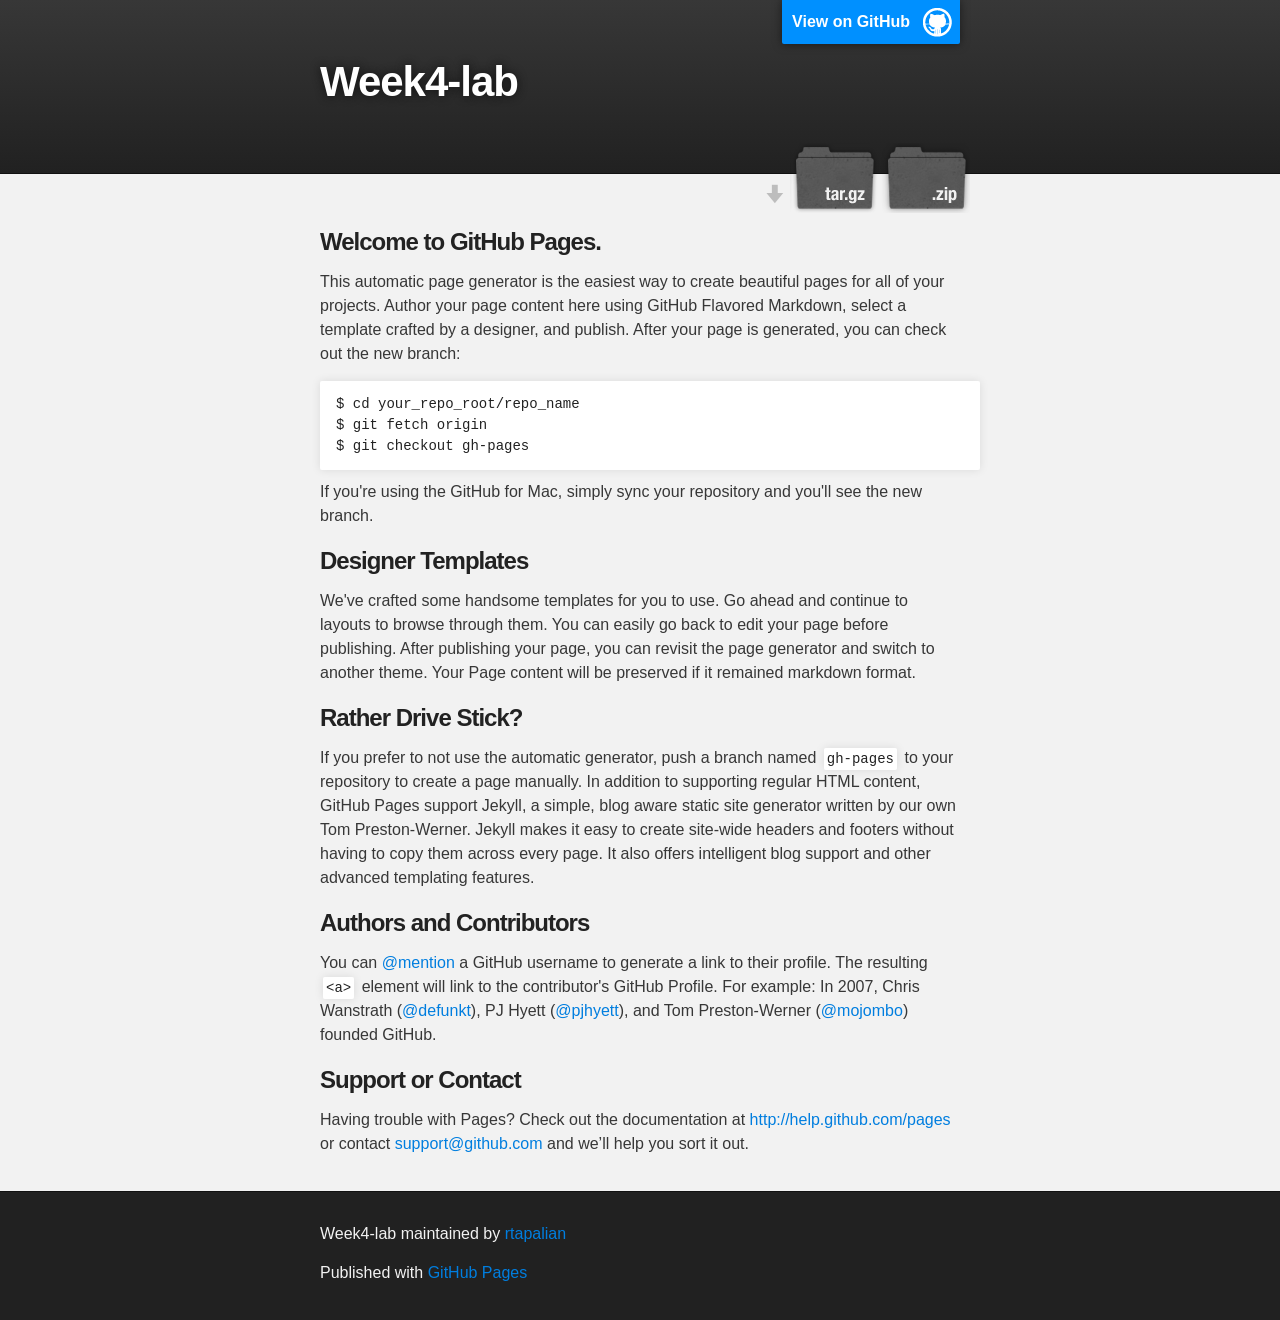
==== index.html @ 987321cd "Create gh-pages branch via GitHub" ====
<!DOCTYPE html>
<html>

  <head>
    <meta charset='utf-8' />
    <meta http-equiv="X-UA-Compatible" content="chrome=1" />
    <meta name="description" content="Week4-lab : " />

    <link rel="stylesheet" type="text/css" media="screen" href="stylesheets/stylesheet.css">

    <title>Week4-lab</title>
  </head>

  <body>

    <!-- HEADER -->
    <div id="header_wrap" class="outer">
        <header class="inner">
          <a id="forkme_banner" href="https://github.com/rtapalian/Week4-Lab">View on GitHub</a>

          <h1 id="project_title">Week4-lab</h1>
          <h2 id="project_tagline"></h2>

            <section id="downloads">
              <a class="zip_download_link" href="https://github.com/rtapalian/Week4-Lab/zipball/master">Download this project as a .zip file</a>
              <a class="tar_download_link" href="https://github.com/rtapalian/Week4-Lab/tarball/master">Download this project as a tar.gz file</a>
            </section>
        </header>
    </div>

    <!-- MAIN CONTENT -->
    <div id="main_content_wrap" class="outer">
      <section id="main_content" class="inner">
        <h3>
<a name="welcome-to-github-pages" class="anchor" href="#welcome-to-github-pages"><span class="octicon octicon-link"></span></a>Welcome to GitHub Pages.</h3>

<p>This automatic page generator is the easiest way to create beautiful pages for all of your projects. Author your page content here using GitHub Flavored Markdown, select a template crafted by a designer, and publish. After your page is generated, you can check out the new branch:</p>

<pre><code>$ cd your_repo_root/repo_name
$ git fetch origin
$ git checkout gh-pages
</code></pre>

<p>If you're using the GitHub for Mac, simply sync your repository and you'll see the new branch.</p>

<h3>
<a name="designer-templates" class="anchor" href="#designer-templates"><span class="octicon octicon-link"></span></a>Designer Templates</h3>

<p>We've crafted some handsome templates for you to use. Go ahead and continue to layouts to browse through them. You can easily go back to edit your page before publishing. After publishing your page, you can revisit the page generator and switch to another theme. Your Page content will be preserved if it remained markdown format.</p>

<h3>
<a name="rather-drive-stick" class="anchor" href="#rather-drive-stick"><span class="octicon octicon-link"></span></a>Rather Drive Stick?</h3>

<p>If you prefer to not use the automatic generator, push a branch named <code>gh-pages</code> to your repository to create a page manually. In addition to supporting regular HTML content, GitHub Pages support Jekyll, a simple, blog aware static site generator written by our own Tom Preston-Werner. Jekyll makes it easy to create site-wide headers and footers without having to copy them across every page. It also offers intelligent blog support and other advanced templating features.</p>

<h3>
<a name="authors-and-contributors" class="anchor" href="#authors-and-contributors"><span class="octicon octicon-link"></span></a>Authors and Contributors</h3>

<p>You can <a href="https://github.com/blog/821" class="user-mention">@mention</a> a GitHub username to generate a link to their profile. The resulting <code>&lt;a&gt;</code> element will link to the contributor's GitHub Profile. For example: In 2007, Chris Wanstrath (<a href="https://github.com/defunkt" class="user-mention">@defunkt</a>), PJ Hyett (<a href="https://github.com/pjhyett" class="user-mention">@pjhyett</a>), and Tom Preston-Werner (<a href="https://github.com/mojombo" class="user-mention">@mojombo</a>) founded GitHub.</p>

<h3>
<a name="support-or-contact" class="anchor" href="#support-or-contact"><span class="octicon octicon-link"></span></a>Support or Contact</h3>

<p>Having trouble with Pages? Check out the documentation at <a href="http://help.github.com/pages">http://help.github.com/pages</a> or contact <a href="mailto:support@github.com">support@github.com</a> and we’ll help you sort it out.</p>
      </section>
    </div>

    <!-- FOOTER  -->
    <div id="footer_wrap" class="outer">
      <footer class="inner">
        <p class="copyright">Week4-lab maintained by <a href="https://github.com/rtapalian">rtapalian</a></p>
        <p>Published with <a href="http://pages.github.com">GitHub Pages</a></p>
      </footer>
    </div>

    

  </body>
</html>
---- stylesheets/stylesheet.css ----
/*******************************************************************************
Slate Theme for GitHub Pages
by Jason Costello, @jsncostello
*******************************************************************************/

@import url(pygment_trac.css);

/*******************************************************************************
MeyerWeb Reset
*******************************************************************************/

html, body, div, span, applet, object, iframe,
h1, h2, h3, h4, h5, h6, p, blockquote, pre,
a, abbr, acronym, address, big, cite, code,
del, dfn, em, img, ins, kbd, q, s, samp,
small, strike, strong, sub, sup, tt, var,
b, u, i, center,
dl, dt, dd, ol, ul, li,
fieldset, form, label, legend,
table, caption, tbody, tfoot, thead, tr, th, td,
article, aside, canvas, details, embed,
figure, figcaption, footer, header, hgroup,
menu, nav, output, ruby, section, summary,
time, mark, audio, video {
  margin: 0;
  padding: 0;
  border: 0;
  font: inherit;
  vertical-align: baseline;
}

/* HTML5 display-role reset for older browsers */
article, aside, details, figcaption, figure,
footer, header, hgroup, menu, nav, section {
  display: block;
}

ol, ul {
  list-style: none;
}

blockquote, q {
}

table {
  border-collapse: collapse;
  border-spacing: 0;
}

/*******************************************************************************
Theme Styles
*******************************************************************************/

body {
  box-sizing: border-box;
  color:#373737;
  background: #212121;
  font-size: 16px;
  font-family: 'Myriad Pro', Calibri, Helvetica, Arial, sans-serif;
  line-height: 1.5;
  -webkit-font-smoothing: antialiased;
}

h1, h2, h3, h4, h5, h6 {
  margin: 10px 0;
  font-weight: 700;
  color:#222222;
  font-family: 'Lucida Grande', 'Calibri', Helvetica, Arial, sans-serif;
  letter-spacing: -1px;
}

h1 {
  font-size: 36px;
  font-weight: 700;
}

h2 {
  padding-bottom: 10px;
  font-size: 32px;
  background: url('../images/bg_hr.png') repeat-x bottom;
}

h3 {
  font-size: 24px;
}

h4 {
  font-size: 21px;
}

h5 {
  font-size: 18px;
}

h6 {
  font-size: 16px;
}

p {
  margin: 10px 0 15px 0;
}

footer p {
  color: #f2f2f2;
}

a {
  text-decoration: none;
  color: #007edf;
  text-shadow: none;

  transition: color 0.5s ease;
  transition: text-shadow 0.5s ease;
  -webkit-transition: color 0.5s ease;
  -webkit-transition: text-shadow 0.5s ease;
  -moz-transition: color 0.5s ease;
  -moz-transition: text-shadow 0.5s ease;
  -o-transition: color 0.5s ease;
  -o-transition: text-shadow 0.5s ease;
  -ms-transition: color 0.5s ease;
  -ms-transition: text-shadow 0.5s ease;
}

#main_content a:hover {
  color: #0069ba;
  text-shadow: #0090ff 0px 0px 2px;
}

footer a:hover {
  color: #43adff;
  text-shadow: #0090ff 0px 0px 2px;
}

em {
  font-style: italic;
}

strong {
  font-weight: bold;
}

img {
  position: relative;
  margin: 0 auto;
  max-width: 739px;
  padding: 5px;
  margin: 10px 0 10px 0;
  border: 1px solid #ebebeb;

  box-shadow: 0 0 5px #ebebeb;
  -webkit-box-shadow: 0 0 5px #ebebeb;
  -moz-box-shadow: 0 0 5px #ebebeb;
  -o-box-shadow: 0 0 5px #ebebeb;
  -ms-box-shadow: 0 0 5px #ebebeb;
}

pre, code {
  width: 100%;
  color: #222;
  background-color: #fff;

  font-family: Monaco, "Bitstream Vera Sans Mono", "Lucida Console", Terminal, monospace;
  font-size: 14px;

  border-radius: 2px;
  -moz-border-radius: 2px;
  -webkit-border-radius: 2px;



}

pre {
  width: 100%;
  padding: 10px;
  box-shadow: 0 0 10px rgba(0,0,0,.1);
  overflow: auto;
}

code {
  padding: 3px;
  margin: 0 3px;
  box-shadow: 0 0 10px rgba(0,0,0,.1);
}

pre code {
  display: block;
  box-shadow: none;
}

blockquote {
  color: #666;
  margin-bottom: 20px;
  padding: 0 0 0 20px;
  border-left: 3px solid #bbb;
}

ul, ol, dl {
  margin-bottom: 15px
}

ul li {
  list-style: inside;
  padding-left: 20px;
}

ol li {
  list-style: decimal inside;
  padding-left: 20px;
}

dl dt {
  font-weight: bold;
}

dl dd {
  padding-left: 20px;
  font-style: italic;
}

dl p {
  padding-left: 20px;
  font-style: italic;
}

hr {
  height: 1px;
  margin-bottom: 5px;
  border: none;
  background: url('../images/bg_hr.png') repeat-x center;
}

table {
  border: 1px solid #373737;
  margin-bottom: 20px;
  text-align: left;
 }

th {
  font-family: 'Lucida Grande', 'Helvetica Neue', Helvetica, Arial, sans-serif;
  padding: 10px;
  background: #373737;
  color: #fff;
 }

td {
  padding: 10px;
  border: 1px solid #373737;
 }

form {
  background: #f2f2f2;
  padding: 20px;
}

img {
  width: 100%;
  max-width: 100%;
}

/*******************************************************************************
Full-Width Styles
*******************************************************************************/

.outer {
  width: 100%;
}

.inner {
  position: relative;
  max-width: 640px;
  padding: 20px 10px;
  margin: 0 auto;
}

#forkme_banner {
  display: block;
  position: absolute;
  top:0;
  right: 10px;
  z-index: 10;
  padding: 10px 50px 10px 10px;
  color: #fff;
  background: url('../images/blacktocat.png') #0090ff no-repeat 95% 50%;
  font-weight: 700;
  box-shadow: 0 0 10px rgba(0,0,0,.5);
  border-bottom-left-radius: 2px;
  border-bottom-right-radius: 2px;
}

#header_wrap {
  background: #212121;
  background: -moz-linear-gradient(top, #373737, #212121);
  background: -webkit-linear-gradient(top, #373737, #212121);
  background: -ms-linear-gradient(top, #373737, #212121);
  background: -o-linear-gradient(top, #373737, #212121);
  background: linear-gradient(top, #373737, #212121);
}

#header_wrap .inner {
  padding: 50px 10px 30px 10px;
}

#project_title {
  margin: 0;
  color: #fff;
  font-size: 42px;
  font-weight: 700;
  text-shadow: #111 0px 0px 10px;
}

#project_tagline {
  color: #fff;
  font-size: 24px;
  font-weight: 300;
  background: none;
  text-shadow: #111 0px 0px 10px;
}

#downloads {
  position: absolute;
  width: 210px;
  z-index: 10;
  bottom: -40px;
  right: 0;
  height: 70px;
  background: url('../images/icon_download.png') no-repeat 0% 90%;
}

.zip_download_link {
  display: block;
  float: right;
  width: 90px;
  height:70px;
  text-indent: -5000px;
  overflow: hidden;
  background: url(../images/sprite_download.png) no-repeat bottom left;
}

.tar_download_link {
  display: block;
  float: right;
  width: 90px;
  height:70px;
  text-indent: -5000px;
  overflow: hidden;
  background: url(../images/sprite_download.png) no-repeat bottom right;
  margin-left: 10px;
}

.zip_download_link:hover {
  background: url(../images/sprite_download.png) no-repeat top left;
}

.tar_download_link:hover {
  background: url(../images/sprite_download.png) no-repeat top right;
}

#main_content_wrap {
  background: #f2f2f2;
  border-top: 1px solid #111;
  border-bottom: 1px solid #111;
}

#main_content {
  padding-top: 40px;
}

#footer_wrap {
  background: #212121;
}



/*******************************************************************************
Small Device Styles
*******************************************************************************/

@media screen and (max-width: 480px) {
  body {
    font-size:14px;
  }

  #downloads {
    display: none;
  }

  .inner {
    min-width: 320px;
    max-width: 480px;
  }

  #project_title {
  font-size: 32px;
  }

  h1 {
    font-size: 28px;
  }

  h2 {
    font-size: 24px;
  }

  h3 {
    font-size: 21px;
  }

  h4 {
    font-size: 18px;
  }

  h5 {
    font-size: 14px;
  }

  h6 {
    font-size: 12px;
  }

  code, pre {
    min-width: 320px;
    max-width: 480px;
    font-size: 11px;
  }

}
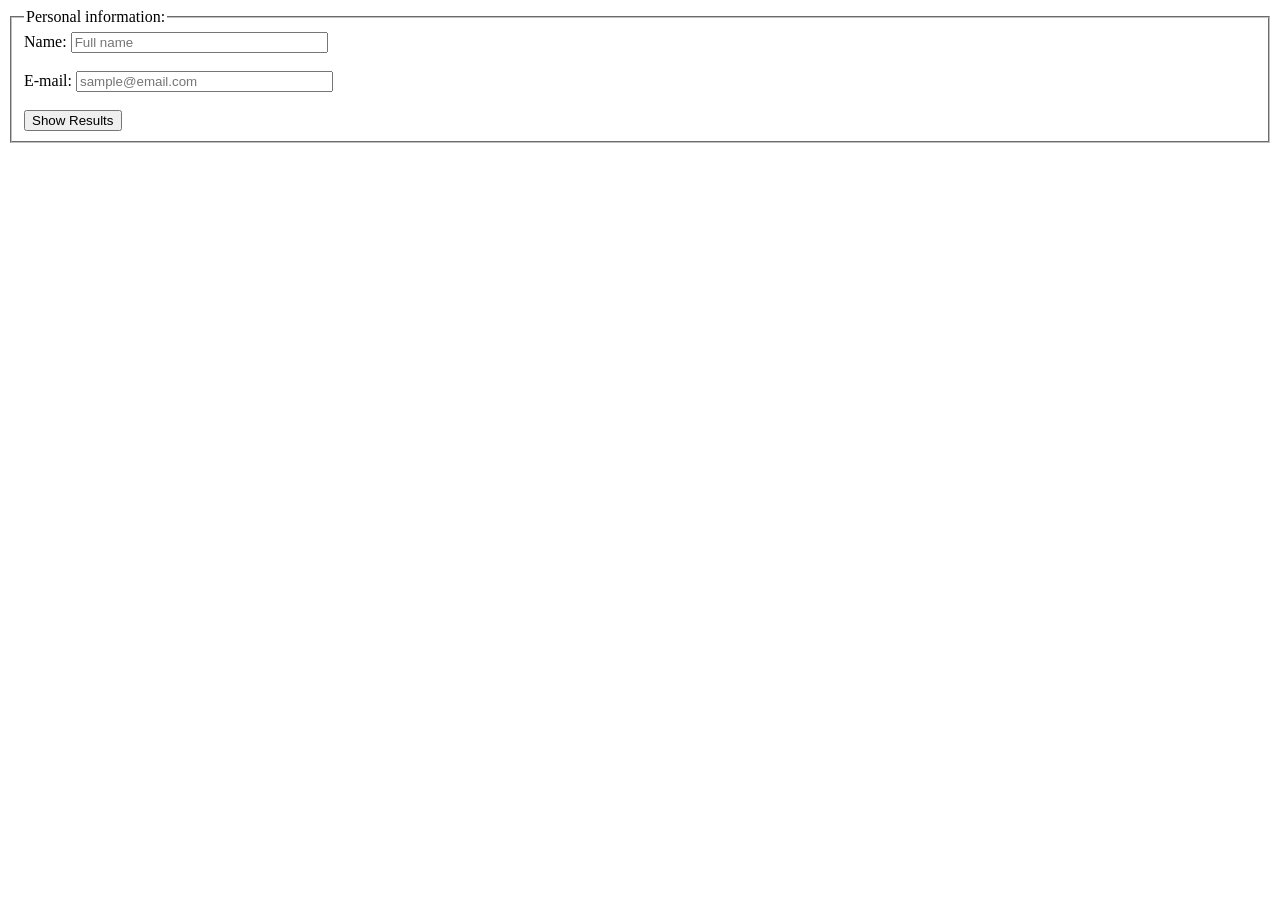
==== commit 144a2576: "Update index.html" ====
--- a/index.html
+++ b/index.html
@@ -1,79 +1,27 @@
 <!DOCTYPE html>
 <html>
-
-  <head>
-    <meta charset='utf-8' />
-    <meta http-equiv="X-UA-Compatible" content="chrome=1" />
-    <meta name="description" content="Week4-lab : " />
-
-    <link rel="stylesheet" type="text/css" media="screen" href="stylesheets/stylesheet.css">
-
-    <title>Week4-lab</title>
-  </head>
-
-  <body>
-
-    <!-- HEADER -->
-    <div id="header_wrap" class="outer">
-        <header class="inner">
-          <a id="forkme_banner" href="https://github.com/rtapalian/Week4-Lab">View on GitHub</a>
-
-          <h1 id="project_title">Week4-lab</h1>
-          <h2 id="project_tagline"></h2>
-
-            <section id="downloads">
-              <a class="zip_download_link" href="https://github.com/rtapalian/Week4-Lab/zipball/master">Download this project as a .zip file</a>
-              <a class="tar_download_link" href="https://github.com/rtapalian/Week4-Lab/tarball/master">Download this project as a tar.gz file</a>
-            </section>
-        </header>
-    </div>
-
-    <!-- MAIN CONTENT -->
-    <div id="main_content_wrap" class="outer">
-      <section id="main_content" class="inner">
-        <h3>
-<a name="welcome-to-github-pages" class="anchor" href="#welcome-to-github-pages"><span class="octicon octicon-link"></span></a>Welcome to GitHub Pages.</h3>
-
-<p>This automatic page generator is the easiest way to create beautiful pages for all of your projects. Author your page content here using GitHub Flavored Markdown, select a template crafted by a designer, and publish. After your page is generated, you can check out the new branch:</p>
-
-<pre><code>$ cd your_repo_root/repo_name
-$ git fetch origin
-$ git checkout gh-pages
-</code></pre>
-
-<p>If you're using the GitHub for Mac, simply sync your repository and you'll see the new branch.</p>
-
-<h3>
-<a name="designer-templates" class="anchor" href="#designer-templates"><span class="octicon octicon-link"></span></a>Designer Templates</h3>
-
-<p>We've crafted some handsome templates for you to use. Go ahead and continue to layouts to browse through them. You can easily go back to edit your page before publishing. After publishing your page, you can revisit the page generator and switch to another theme. Your Page content will be preserved if it remained markdown format.</p>
-
-<h3>
-<a name="rather-drive-stick" class="anchor" href="#rather-drive-stick"><span class="octicon octicon-link"></span></a>Rather Drive Stick?</h3>
-
-<p>If you prefer to not use the automatic generator, push a branch named <code>gh-pages</code> to your repository to create a page manually. In addition to supporting regular HTML content, GitHub Pages support Jekyll, a simple, blog aware static site generator written by our own Tom Preston-Werner. Jekyll makes it easy to create site-wide headers and footers without having to copy them across every page. It also offers intelligent blog support and other advanced templating features.</p>
-
-<h3>
-<a name="authors-and-contributors" class="anchor" href="#authors-and-contributors"><span class="octicon octicon-link"></span></a>Authors and Contributors</h3>
-
-<p>You can <a href="https://github.com/blog/821" class="user-mention">@mention</a> a GitHub username to generate a link to their profile. The resulting <code>&lt;a&gt;</code> element will link to the contributor's GitHub Profile. For example: In 2007, Chris Wanstrath (<a href="https://github.com/defunkt" class="user-mention">@defunkt</a>), PJ Hyett (<a href="https://github.com/pjhyett" class="user-mention">@pjhyett</a>), and Tom Preston-Werner (<a href="https://github.com/mojombo" class="user-mention">@mojombo</a>) founded GitHub.</p>
-
-<h3>
-<a name="support-or-contact" class="anchor" href="#support-or-contact"><span class="octicon octicon-link"></span></a>Support or Contact</h3>
-
-<p>Having trouble with Pages? Check out the documentation at <a href="http://help.github.com/pages">http://help.github.com/pages</a> or contact <a href="mailto:support@github.com">support@github.com</a> and we’ll help you sort it out.</p>
-      </section>
-    </div>
-
-    <!-- FOOTER  -->
-    <div id="footer_wrap" class="outer">
-      <footer class="inner">
-        <p class="copyright">Week4-lab maintained by <a href="https://github.com/rtapalian">rtapalian</a></p>
-        <p>Published with <a href="http://pages.github.com">GitHub Pages</a></p>
-      </footer>
-    </div>
-
-    
-
-  </body>
+	<head>
+		<title> User Data - Week 4 Lab </title>
+		<link rel="stylesheet" type="text/css" href="styles.css" />
+		
+	</head>
+	<body>
+		<!--This is the form entry area, data entered here are manipulated in the script page-->
+		<form name="mainform" id="mainform" action="">
+			<div id="content">
+				<fieldset>
+					<legend>Personal information:</legend>		
+					<label for="name">Name:</label> <input id="fullname" name="name" type="text" size="30" placeholder="Full name" /> <span class="error" id="err_name"></span> <br /><br />
+					<label for="email">E-mail:</label> <input id="email" name="email" type="text" size="30" placeholder="sample@email.com"  /> <span class="error" id="err_email"></span> <br /><br />
+					
+					<input type="button" id="showResults" value="Show Results" />
+					
+				</fieldset>
+			</div>
+		</form>
+		
+		
+		
+		<script type="text/javascript" src="script.js"></script>
+	</body>
 </html>
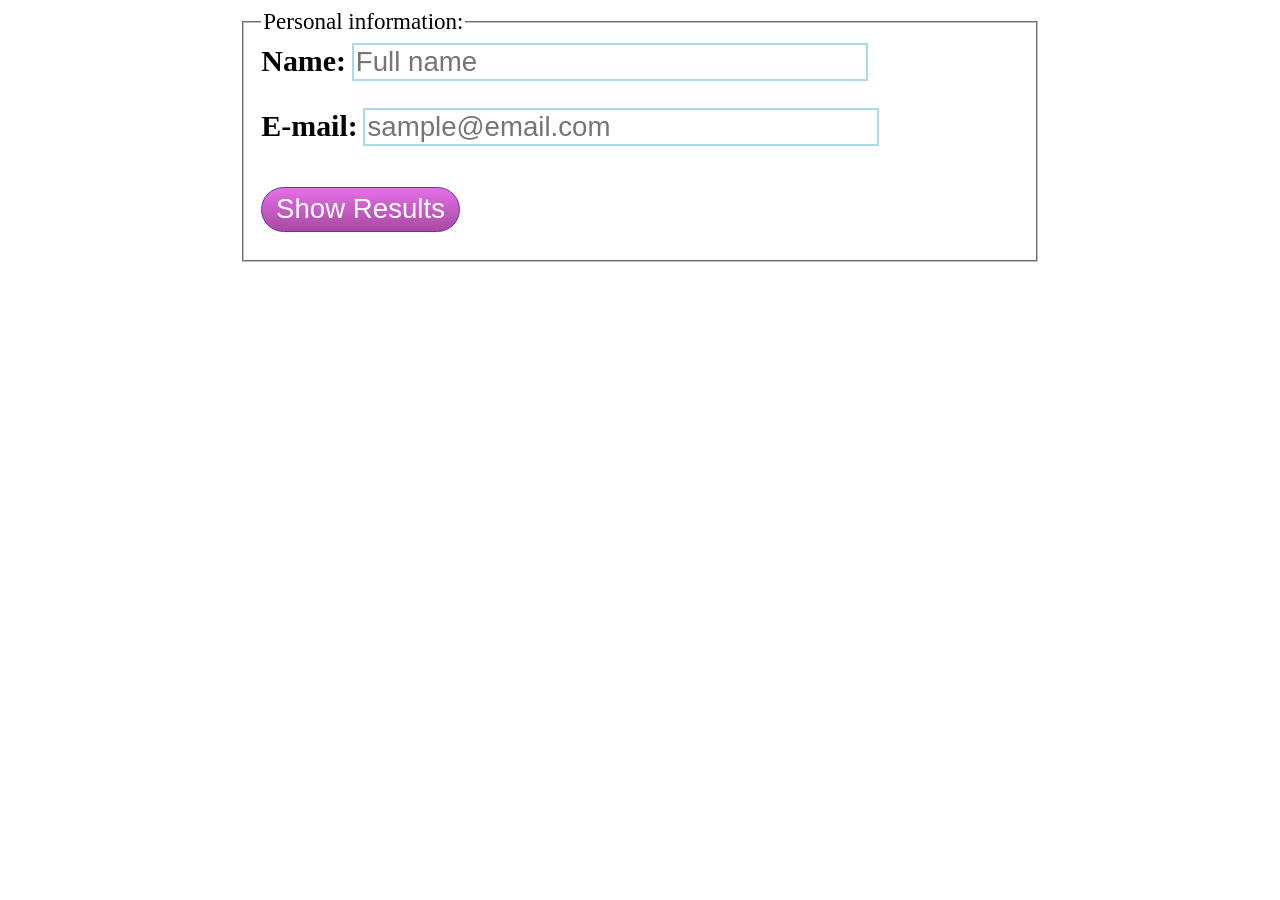
==== commit 8d31d1d8: "Update index.html" ====
--- a/index.html
+++ b/index.html
@@ -2,7 +2,7 @@
 <html>
 	<head>
 		<title> User Data - Week 4 Lab </title>
-		<link rel="stylesheet" type="text/css" href="styles.css" />
+		<link rel="stylesheet" type="text/css" href="style.css" />
 		
 	</head>
 	<body>
--- a/style.css
+++ b/style.css
@@ -0,0 +1,46 @@
+/*Style page for the Week 4 Lab*/
+			html, body {
+				font-size: 120%;
+			}
+			
+			label {
+				font-weight: bold;
+				font-size: 130%;
+			}
+			
+			#content {
+				width: 800px;
+				margin-left: auto;
+				margin-right: auto;
+			}
+			
+			input {
+				font-size: 120%;
+			
+			}
+			
+			input[type=button] {
+				border: 1px solid #6E329D;
+				border-radius : 25px;
+				color: #fff;
+				text-decoration: none;
+				padding: 0.2em 0.5em;
+				margin: 0.5em;
+				margin-left: auto;
+				margin-right: auto;
+				
+				background: linear-gradient(to bottom, #e570e7 0%,#c85ec7 47%,#a849a3 100%); /* W3C */
+			}
+			
+			input[type=text] {
+				border: 2px solid lightblue;
+			}
+			
+			input[type=button]:hover {
+				background: linear-gradient(to right, #e570e7 0%,#c85ec7 47%,#a849a3 100%); /* W3C */	
+			}
+			
+			input[type=text]:hover {
+				background-color: #e9f6fd;
+			}
+				
